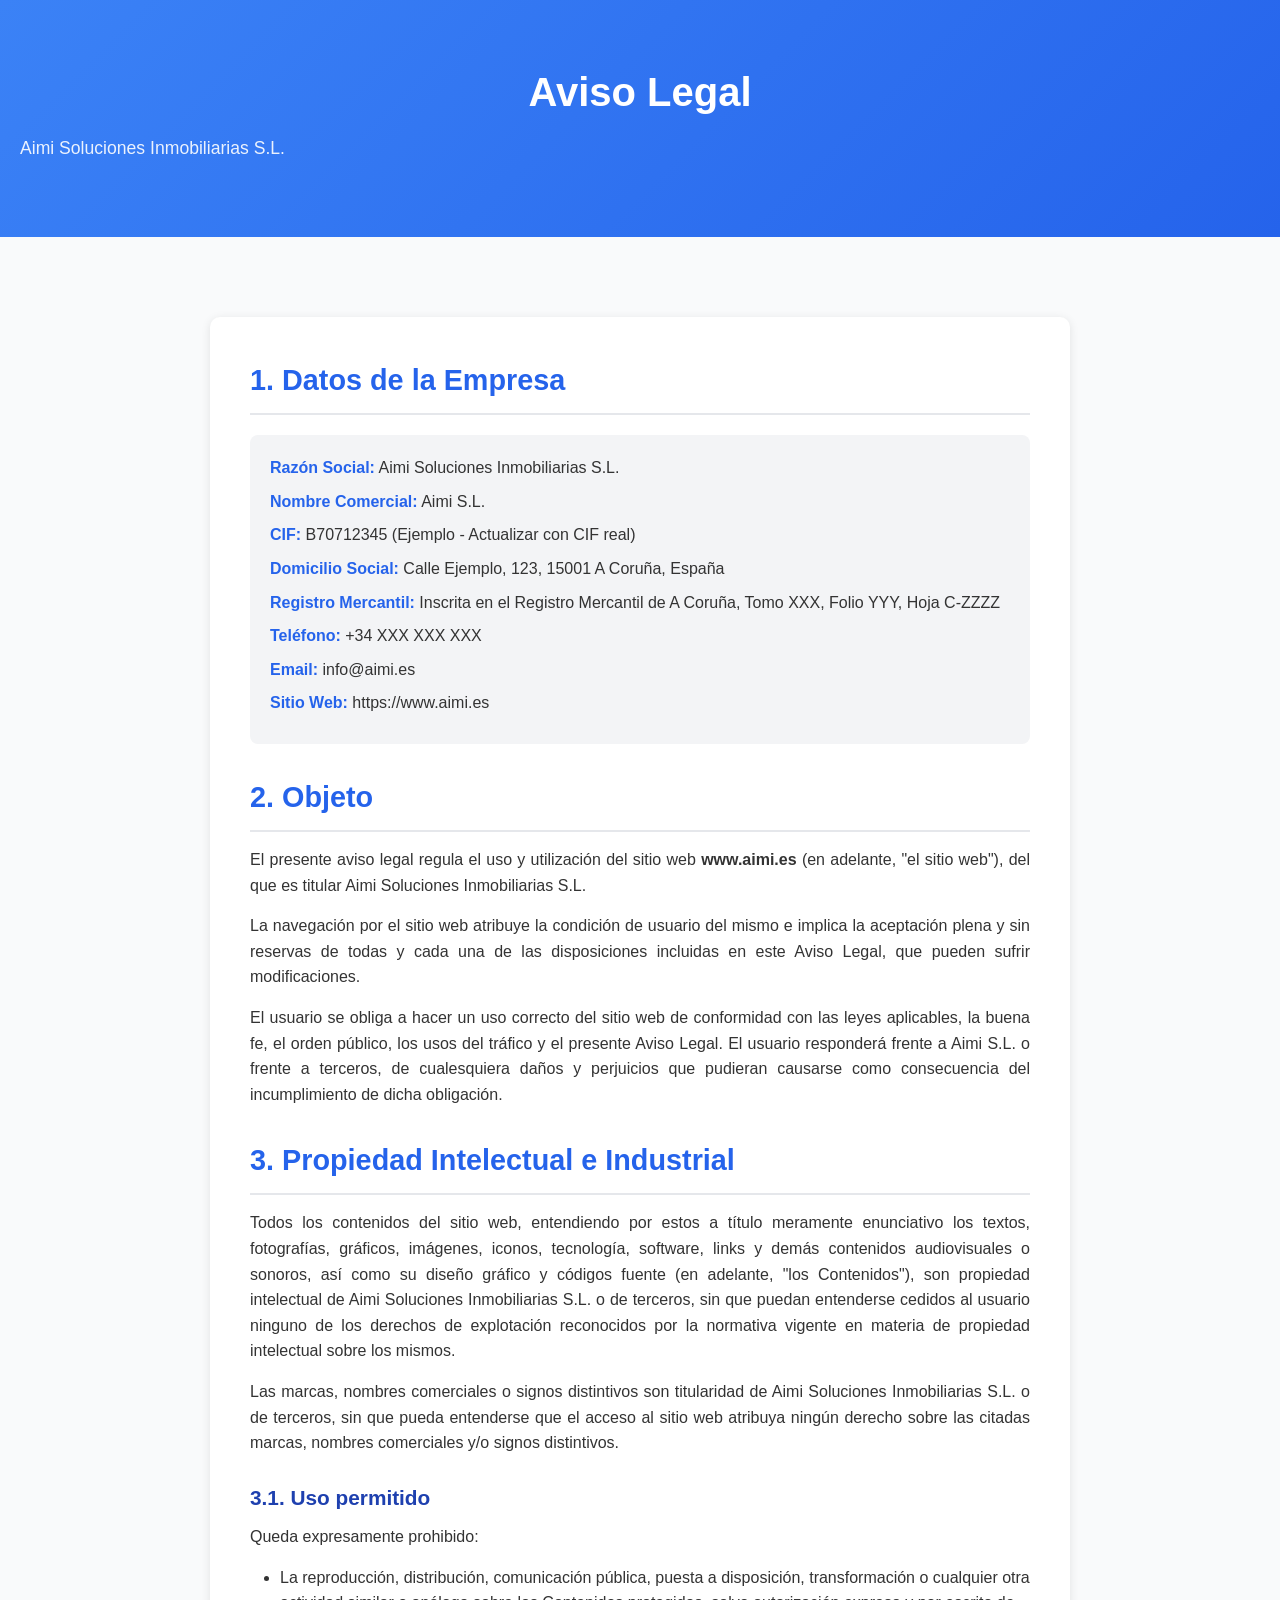
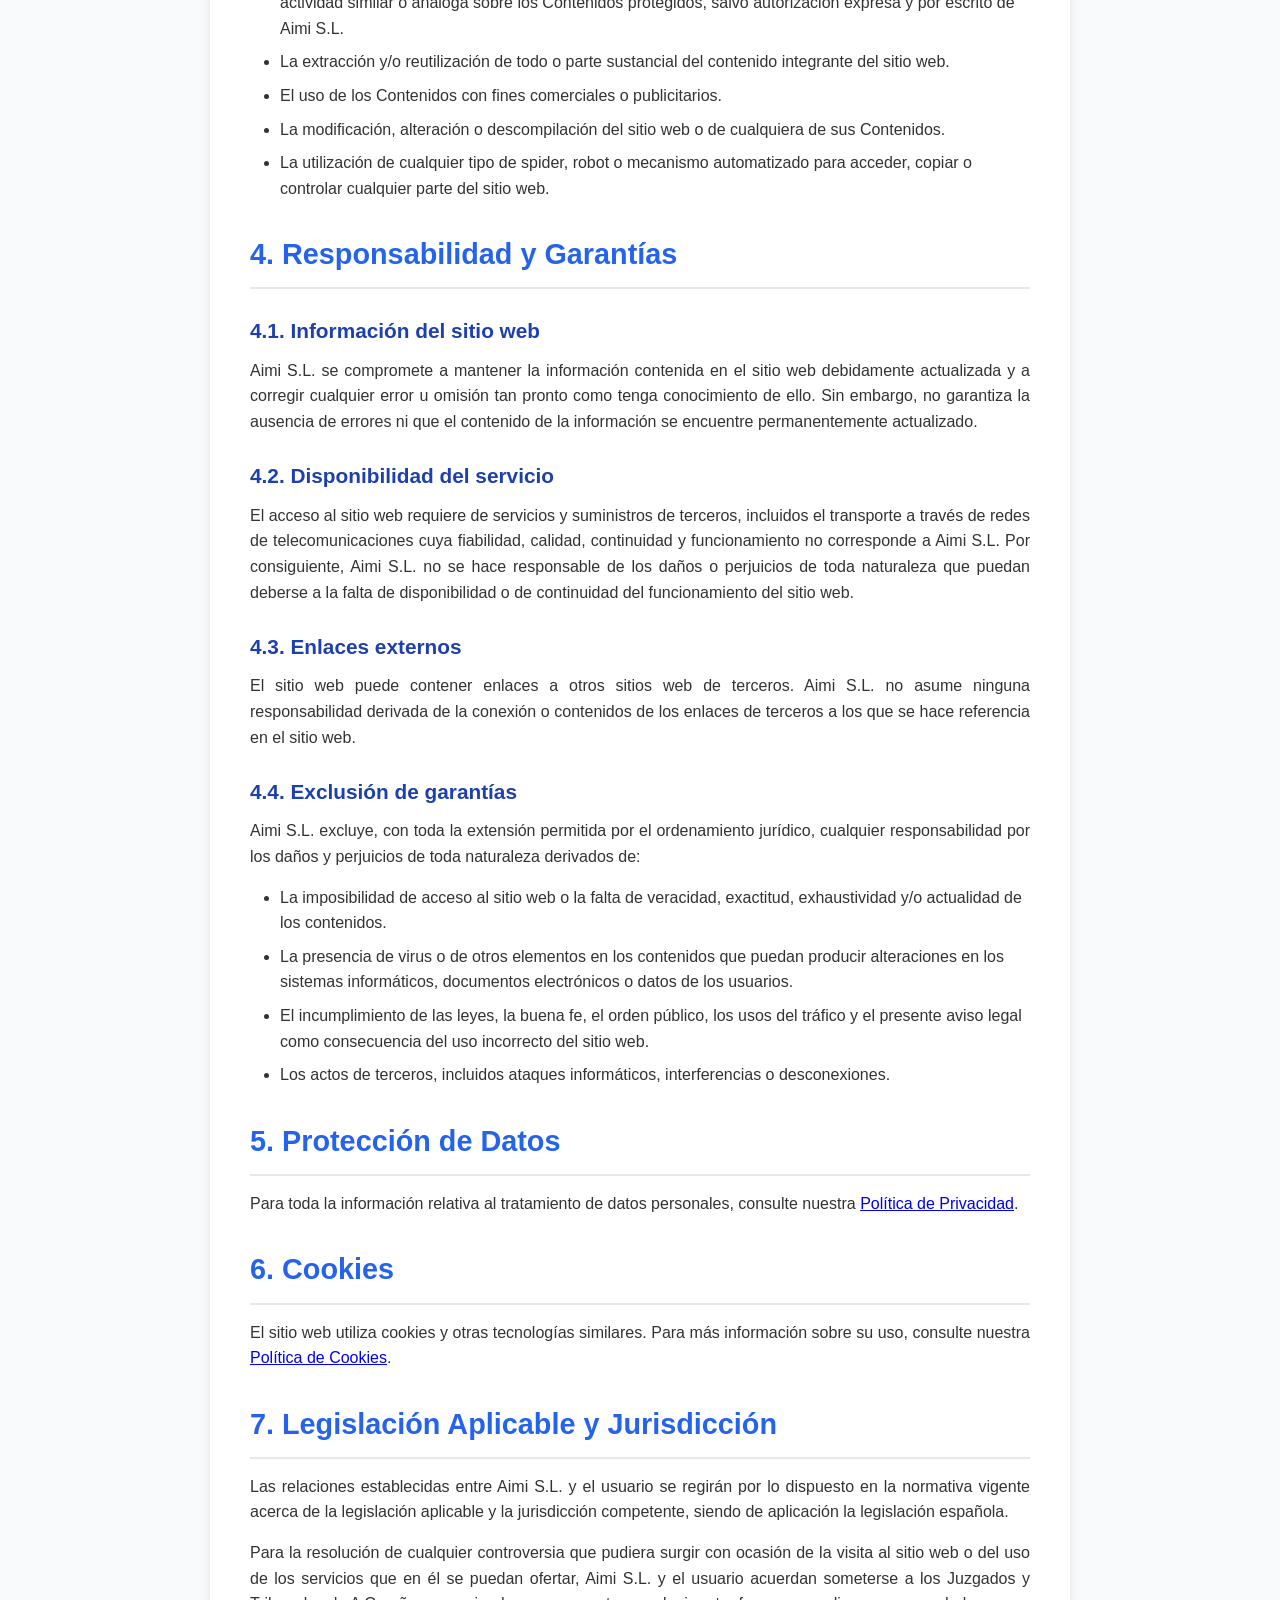
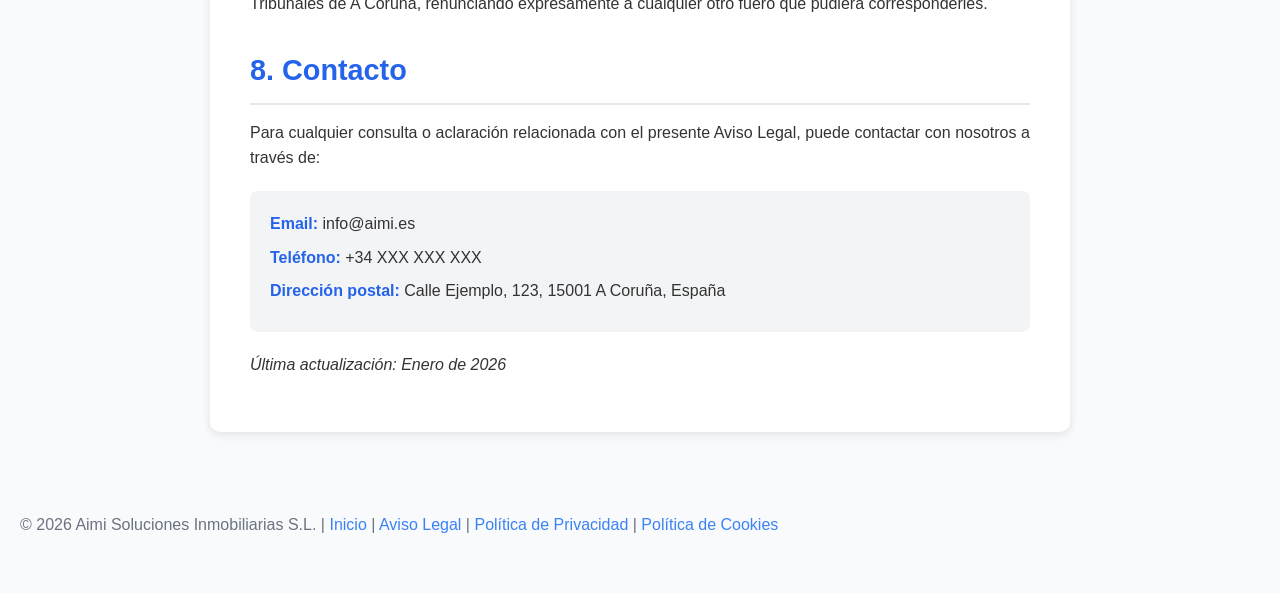
==== aviso-legal.html @ b7679202 "Pagina de aviso legal" ====
<!DOCTYPE html>
<html lang="es">
<head>
    <meta charset="UTF-8">
    <meta name="viewport" content="width=device-width, initial-scale=1.0">
    <title>Aviso Legal - Aimi S.L.</title>
    
    <meta name="description" content="Aviso Legal de Aimi Soluciones Inmobiliarias S.L. - Información legal y de responsabilidad.">
    <meta name="robots" content="noindex, follow">
    
    <!-- Favicon -->
    <link rel="icon" type="image/svg+xml" href="favicon.svg">
    <link rel="icon" type="image/png" sizes="32x32" href="favicon-32x32.png">
    <link rel="icon" type="image/png" sizes="16x16" href="favicon-16x16.png">
    <link rel="apple-touch-icon" sizes="180x180" href="apple-touch-icon.png">
    <link rel="manifest" href="site.webmanifest">
    <meta name="theme-color" content="#3b82f6">
    
    <style>
        * {
            margin: 0;
            padding: 0;
            box-sizing: border-box;
        }

        body {
            font-family: -apple-system, BlinkMacSystemFont, 'Segoe UI', Roboto, Oxygen, Ubuntu, Cantarell, sans-serif;
            line-height: 1.6;
            color: #333;
            background-color: #f9fafb;
        }

        .container {
            max-width: 900px;
            margin: 0 auto;
            padding: 40px 20px;
        }

        header {
            background: linear-gradient(135deg, #3b82f6 0%, #2563eb 100%);
            color: white;
            padding: 60px 20px;
            text-align: center;
            margin-bottom: 40px;
        }

        header h1 {
            font-size: 2.5rem;
            margin-bottom: 10px;
        }

        header p {
            font-size: 1.1rem;
            opacity: 0.9;
        }

        .content {
            background: white;
            padding: 40px;
            border-radius: 10px;
            box-shadow: 0 2px 10px rgba(0,0,0,0.1);
        }

        h2 {
            color: #2563eb;
            font-size: 1.8rem;
            margin-top: 30px;
            margin-bottom: 15px;
            padding-bottom: 10px;
            border-bottom: 2px solid #e5e7eb;
        }

        h2:first-child {
            margin-top: 0;
        }

        h3 {
            color: #1e40af;
            font-size: 1.3rem;
            margin-top: 25px;
            margin-bottom: 10px;
        }

        p {
            margin-bottom: 15px;
            text-align: justify;
        }

        ul {
            margin-left: 30px;
            margin-bottom: 15px;
        }

        li {
            margin-bottom: 8px;
        }

        .company-info {
            background: #f3f4f6;
            padding: 20px;
            border-radius: 8px;
            margin: 20px 0;
        }

        .company-info p {
            margin-bottom: 8px;
        }

        .company-info strong {
            color: #2563eb;
        }

        footer {
            text-align: center;
            padding: 40px 20px;
            color: #6b7280;
        }

        footer a {
            color: #3b82f6;
            text-decoration: none;
        }

        footer a:hover {
            text-decoration: underline;
        }

        @media (max-width: 768px) {
            header h1 {
                font-size: 2rem;
            }

            .content {
                padding: 25px;
            }

            h2 {
                font-size: 1.5rem;
            }
        }
    </style>
</head>
<body>
    <header>
        <h1>Aviso Legal</h1>
        <p>Aimi Soluciones Inmobiliarias S.L.</p>
    </header>

    <div class="container">
        <div class="content">
            <h2>1. Datos de la Empresa</h2>
            
            <div class="company-info">
                <p><strong>Razón Social:</strong> Aimi Soluciones Inmobiliarias S.L.</p>
                <p><strong>Nombre Comercial:</strong> Aimi S.L.</p>
                <p><strong>CIF:</strong> B70712345 (Ejemplo - Actualizar con CIF real)</p>
                <p><strong>Domicilio Social:</strong> Calle Ejemplo, 123, 15001 A Coruña, España</p>
                <p><strong>Registro Mercantil:</strong> Inscrita en el Registro Mercantil de A Coruña, Tomo XXX, Folio YYY, Hoja C-ZZZZ</p>
                <p><strong>Teléfono:</strong> +34 XXX XXX XXX</p>
                <p><strong>Email:</strong> info@aimi.es</p>
                <p><strong>Sitio Web:</strong> https://www.aimi.es</p>
            </div>

            <h2>2. Objeto</h2>
            
            <p>El presente aviso legal regula el uso y utilización del sitio web <strong>www.aimi.es</strong> (en adelante, "el sitio web"), del que es titular Aimi Soluciones Inmobiliarias S.L.</p>
            
            <p>La navegación por el sitio web atribuye la condición de usuario del mismo e implica la aceptación plena y sin reservas de todas y cada una de las disposiciones incluidas en este Aviso Legal, que pueden sufrir modificaciones.</p>
            
            <p>El usuario se obliga a hacer un uso correcto del sitio web de conformidad con las leyes aplicables, la buena fe, el orden público, los usos del tráfico y el presente Aviso Legal. El usuario responderá frente a Aimi S.L. o frente a terceros, de cualesquiera daños y perjuicios que pudieran causarse como consecuencia del incumplimiento de dicha obligación.</p>

            <h2>3. Propiedad Intelectual e Industrial</h2>
            
            <p>Todos los contenidos del sitio web, entendiendo por estos a título meramente enunciativo los textos, fotografías, gráficos, imágenes, iconos, tecnología, software, links y demás contenidos audiovisuales o sonoros, así como su diseño gráfico y códigos fuente (en adelante, "los Contenidos"), son propiedad intelectual de Aimi Soluciones Inmobiliarias S.L. o de terceros, sin que puedan entenderse cedidos al usuario ninguno de los derechos de explotación reconocidos por la normativa vigente en materia de propiedad intelectual sobre los mismos.</p>
            
            <p>Las marcas, nombres comerciales o signos distintivos son titularidad de Aimi Soluciones Inmobiliarias S.L. o de terceros, sin que pueda entenderse que el acceso al sitio web atribuya ningún derecho sobre las citadas marcas, nombres comerciales y/o signos distintivos.</p>

            <h3>3.1. Uso permitido</h3>
            <p>Queda expresamente prohibido:</p>
            <ul>
                <li>La reproducción, distribución, comunicación pública, puesta a disposición, transformación o cualquier otra actividad similar o análoga sobre los Contenidos protegidos, salvo autorización expresa y por escrito de Aimi S.L.</li>
                <li>La extracción y/o reutilización de todo o parte sustancial del contenido integrante del sitio web.</li>
                <li>El uso de los Contenidos con fines comerciales o publicitarios.</li>
                <li>La modificación, alteración o descompilación del sitio web o de cualquiera de sus Contenidos.</li>
                <li>La utilización de cualquier tipo de spider, robot o mecanismo automatizado para acceder, copiar o controlar cualquier parte del sitio web.</li>
            </ul>

            <h2>4. Responsabilidad y Garantías</h2>

            <h3>4.1. Información del sitio web</h3>
            <p>Aimi S.L. se compromete a mantener la información contenida en el sitio web debidamente actualizada y a corregir cualquier error u omisión tan pronto como tenga conocimiento de ello. Sin embargo, no garantiza la ausencia de errores ni que el contenido de la información se encuentre permanentemente actualizado.</p>

            <h3>4.2. Disponibilidad del servicio</h3>
            <p>El acceso al sitio web requiere de servicios y suministros de terceros, incluidos el transporte a través de redes de telecomunicaciones cuya fiabilidad, calidad, continuidad y funcionamiento no corresponde a Aimi S.L. Por consiguiente, Aimi S.L. no se hace responsable de los daños o perjuicios de toda naturaleza que puedan deberse a la falta de disponibilidad o de continuidad del funcionamiento del sitio web.</p>

            <h3>4.3. Enlaces externos</h3>
            <p>El sitio web puede contener enlaces a otros sitios web de terceros. Aimi S.L. no asume ninguna responsabilidad derivada de la conexión o contenidos de los enlaces de terceros a los que se hace referencia en el sitio web.</p>

            <h3>4.4. Exclusión de garantías</h3>
            <p>Aimi S.L. excluye, con toda la extensión permitida por el ordenamiento jurídico, cualquier responsabilidad por los daños y perjuicios de toda naturaleza derivados de:</p>
            <ul>
                <li>La imposibilidad de acceso al sitio web o la falta de veracidad, exactitud, exhaustividad y/o actualidad de los contenidos.</li>
                <li>La presencia de virus o de otros elementos en los contenidos que puedan producir alteraciones en los sistemas informáticos, documentos electrónicos o datos de los usuarios.</li>
                <li>El incumplimiento de las leyes, la buena fe, el orden público, los usos del tráfico y el presente aviso legal como consecuencia del uso incorrecto del sitio web.</li>
                <li>Los actos de terceros, incluidos ataques informáticos, interferencias o desconexiones.</li>
            </ul>

            <h2>5. Protección de Datos</h2>
            
            <p>Para toda la información relativa al tratamiento de datos personales, consulte nuestra <a href="politica-privacidad.html">Política de Privacidad</a>.</p>

            <h2>6. Cookies</h2>
            
            <p>El sitio web utiliza cookies y otras tecnologías similares. Para más información sobre su uso, consulte nuestra <a href="politica-cookies.html">Política de Cookies</a>.</p>

            <h2>7. Legislación Aplicable y Jurisdicción</h2>
            
            <p>Las relaciones establecidas entre Aimi S.L. y el usuario se regirán por lo dispuesto en la normativa vigente acerca de la legislación aplicable y la jurisdicción competente, siendo de aplicación la legislación española.</p>
            
            <p>Para la resolución de cualquier controversia que pudiera surgir con ocasión de la visita al sitio web o del uso de los servicios que en él se puedan ofertar, Aimi S.L. y el usuario acuerdan someterse a los Juzgados y Tribunales de A Coruña, renunciando expresamente a cualquier otro fuero que pudiera corresponderles.</p>

            <h2>8. Contacto</h2>
            
            <p>Para cualquier consulta o aclaración relacionada con el presente Aviso Legal, puede contactar con nosotros a través de:</p>
            
            <div class="company-info">
                <p><strong>Email:</strong> info@aimi.es</p>
                <p><strong>Teléfono:</strong> +34 XXX XXX XXX</p>
                <p><strong>Dirección postal:</strong> Calle Ejemplo, 123, 15001 A Coruña, España</p>
            </div>

            <p><em>Última actualización: Enero de 2026</em></p>
        </div>
    </div>

    <footer>
        <p>&copy; 2026 Aimi Soluciones Inmobiliarias S.L. | <a href="landing-propietarios.html">Inicio</a> | <a href="aviso-legal.html">Aviso Legal</a> | <a href="politica-privacidad.html">Política de Privacidad</a> | <a href="politica-cookies.html">Política de Cookies</a></p>
    </footer>
</body>
</html>
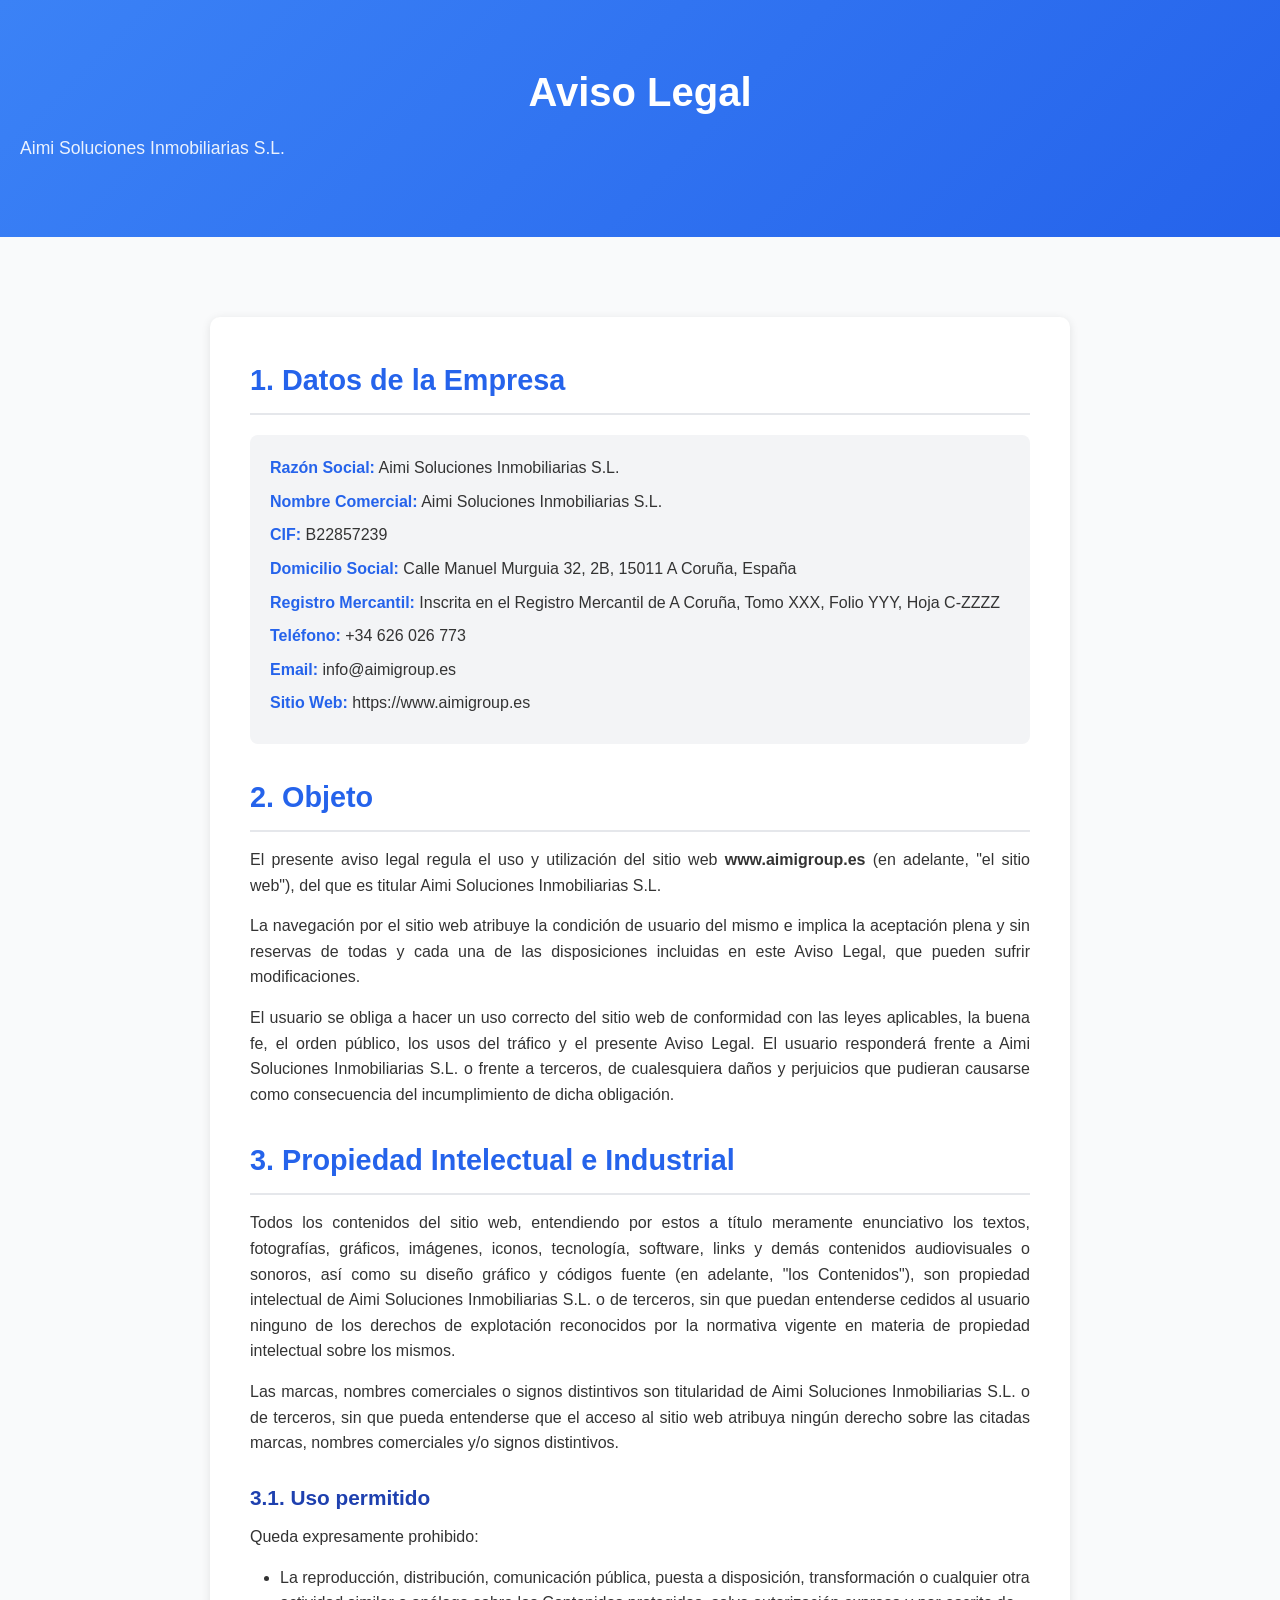
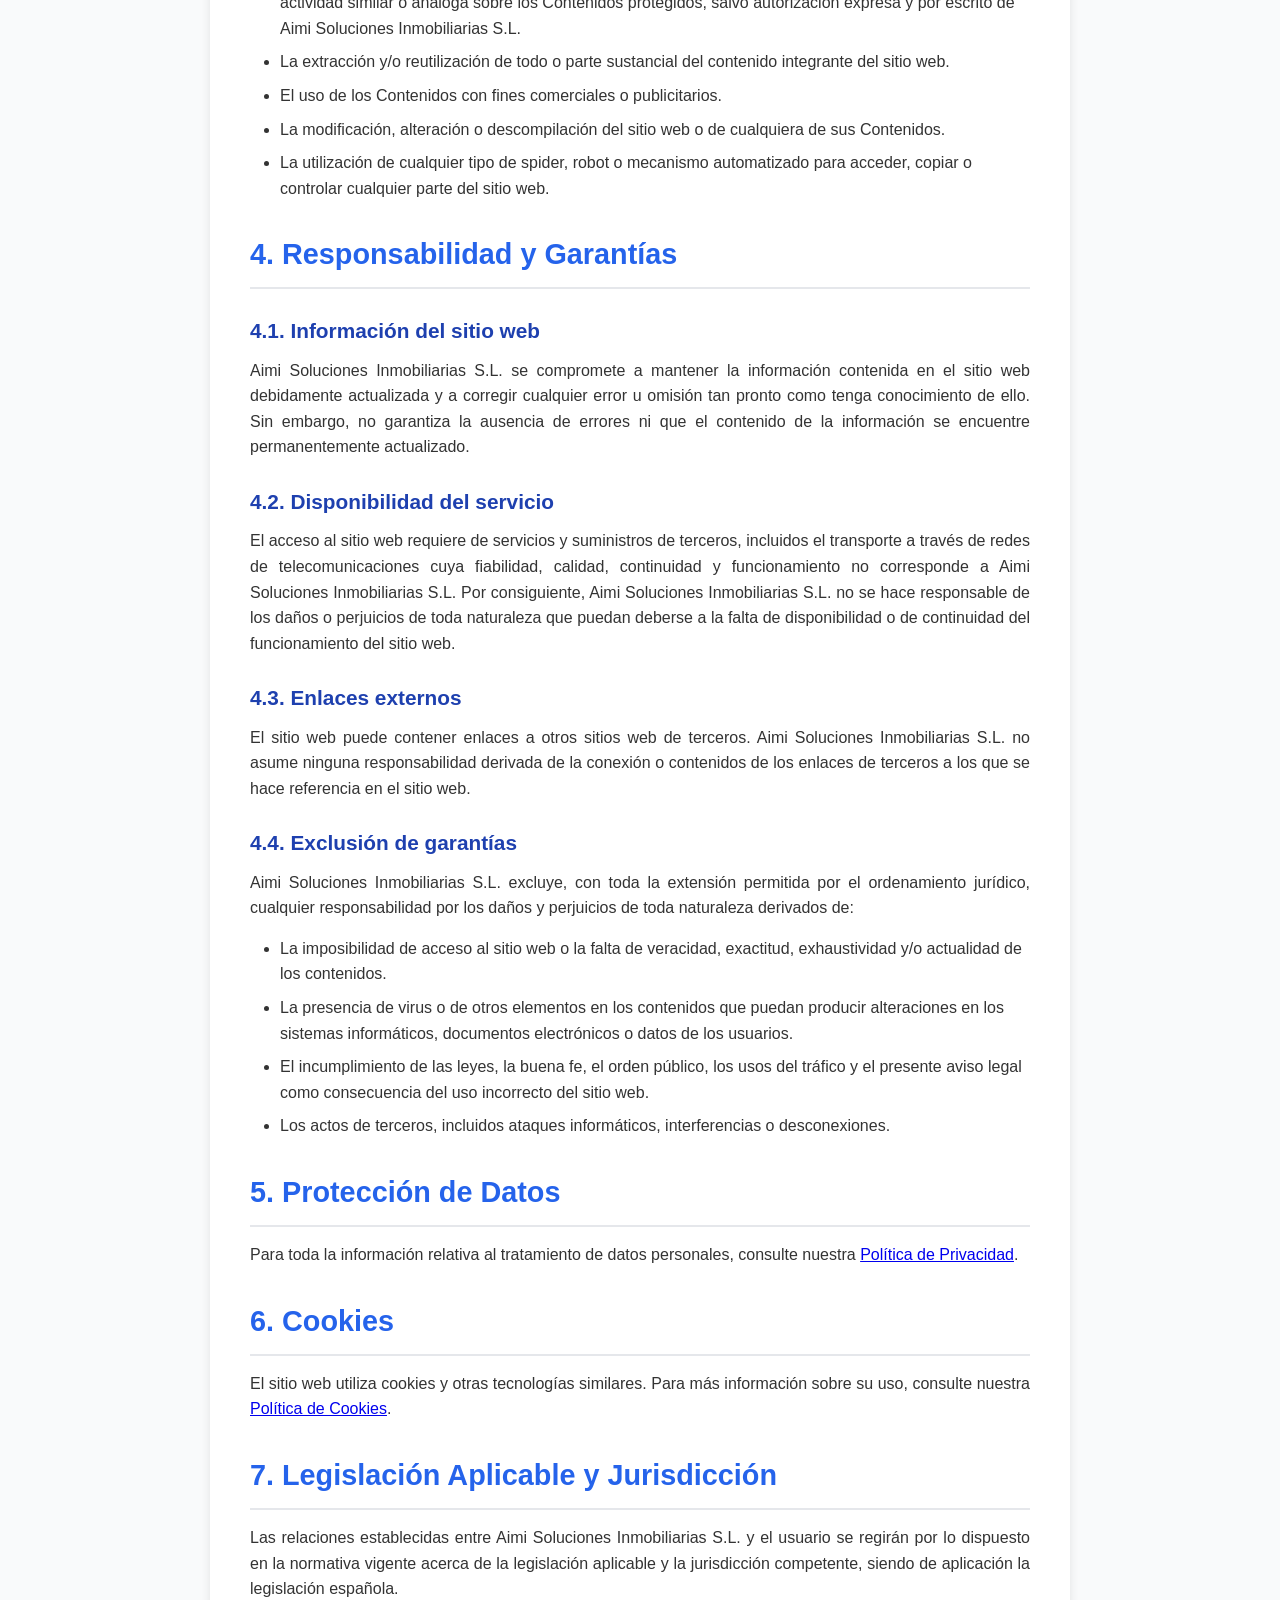
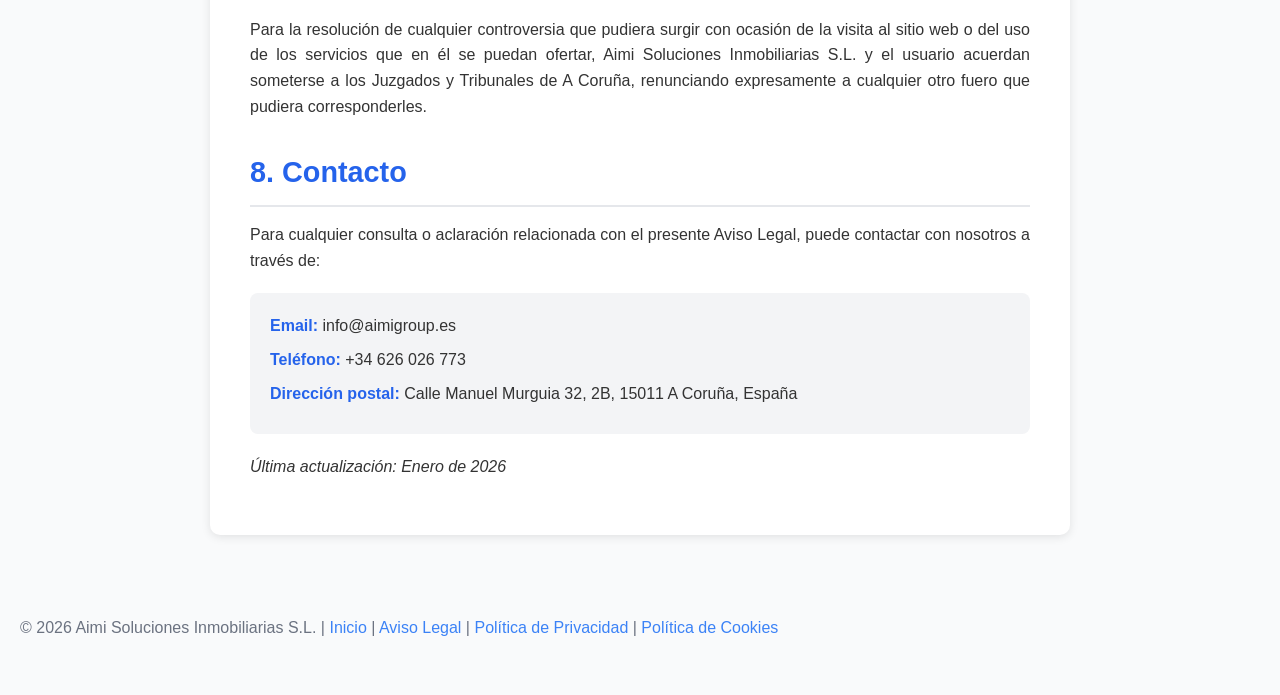
==== commit 79bea05d: "Sustituir datos fake" ====
--- a/aviso-legal.html
+++ b/aviso-legal.html
@@ -3,7 +3,7 @@
 <head>
     <meta charset="UTF-8">
     <meta name="viewport" content="width=device-width, initial-scale=1.0">
-    <title>Aviso Legal - Aimi S.L.</title>
+    <title>Aviso Legal - Aimi Soluciones Inmobiliarias S.L.</title>
     
     <meta name="description" content="Aviso Legal de Aimi Soluciones Inmobiliarias S.L. - Información legal y de responsabilidad.">
     <meta name="robots" content="noindex, follow">
@@ -152,22 +152,22 @@
             
             <div class="company-info">
                 <p><strong>Razón Social:</strong> Aimi Soluciones Inmobiliarias S.L.</p>
-                <p><strong>Nombre Comercial:</strong> Aimi S.L.</p>
-                <p><strong>CIF:</strong> B70712345 (Ejemplo - Actualizar con CIF real)</p>
-                <p><strong>Domicilio Social:</strong> Calle Ejemplo, 123, 15001 A Coruña, España</p>
+                <p><strong>Nombre Comercial:</strong> Aimi Soluciones Inmobiliarias S.L.</p>
+                <p><strong>CIF:</strong> B22857239</p>
+                <p><strong>Domicilio Social:</strong> Calle Manuel Murguia 32, 2B, 15011 A Coruña, España</p>
                 <p><strong>Registro Mercantil:</strong> Inscrita en el Registro Mercantil de A Coruña, Tomo XXX, Folio YYY, Hoja C-ZZZZ</p>
-                <p><strong>Teléfono:</strong> +34 XXX XXX XXX</p>
-                <p><strong>Email:</strong> info@aimi.es</p>
-                <p><strong>Sitio Web:</strong> https://www.aimi.es</p>
+                <p><strong>Teléfono:</strong> +34 626 026 773</p>
+                <p><strong>Email:</strong> info@aimigroup.es</p>
+                <p><strong>Sitio Web:</strong> https://www.aimigroup.es</p>
             </div>
 
             <h2>2. Objeto</h2>
             
-            <p>El presente aviso legal regula el uso y utilización del sitio web <strong>www.aimi.es</strong> (en adelante, "el sitio web"), del que es titular Aimi Soluciones Inmobiliarias S.L.</p>
+            <p>El presente aviso legal regula el uso y utilización del sitio web <strong>www.aimigroup.es</strong> (en adelante, "el sitio web"), del que es titular Aimi Soluciones Inmobiliarias S.L.</p>
             
             <p>La navegación por el sitio web atribuye la condición de usuario del mismo e implica la aceptación plena y sin reservas de todas y cada una de las disposiciones incluidas en este Aviso Legal, que pueden sufrir modificaciones.</p>
             
-            <p>El usuario se obliga a hacer un uso correcto del sitio web de conformidad con las leyes aplicables, la buena fe, el orden público, los usos del tráfico y el presente Aviso Legal. El usuario responderá frente a Aimi S.L. o frente a terceros, de cualesquiera daños y perjuicios que pudieran causarse como consecuencia del incumplimiento de dicha obligación.</p>
+            <p>El usuario se obliga a hacer un uso correcto del sitio web de conformidad con las leyes aplicables, la buena fe, el orden público, los usos del tráfico y el presente Aviso Legal. El usuario responderá frente a Aimi Soluciones Inmobiliarias S.L. o frente a terceros, de cualesquiera daños y perjuicios que pudieran causarse como consecuencia del incumplimiento de dicha obligación.</p>
 
             <h2>3. Propiedad Intelectual e Industrial</h2>
             
@@ -178,7 +178,7 @@
             <h3>3.1. Uso permitido</h3>
             <p>Queda expresamente prohibido:</p>
             <ul>
-                <li>La reproducción, distribución, comunicación pública, puesta a disposición, transformación o cualquier otra actividad similar o análoga sobre los Contenidos protegidos, salvo autorización expresa y por escrito de Aimi S.L.</li>
+                <li>La reproducción, distribución, comunicación pública, puesta a disposición, transformación o cualquier otra actividad similar o análoga sobre los Contenidos protegidos, salvo autorización expresa y por escrito de Aimi Soluciones Inmobiliarias S.L.</li>
                 <li>La extracción y/o reutilización de todo o parte sustancial del contenido integrante del sitio web.</li>
                 <li>El uso de los Contenidos con fines comerciales o publicitarios.</li>
                 <li>La modificación, alteración o descompilación del sitio web o de cualquiera de sus Contenidos.</li>
@@ -188,16 +188,16 @@
             <h2>4. Responsabilidad y Garantías</h2>
 
             <h3>4.1. Información del sitio web</h3>
-            <p>Aimi S.L. se compromete a mantener la información contenida en el sitio web debidamente actualizada y a corregir cualquier error u omisión tan pronto como tenga conocimiento de ello. Sin embargo, no garantiza la ausencia de errores ni que el contenido de la información se encuentre permanentemente actualizado.</p>
+            <p>Aimi Soluciones Inmobiliarias S.L. se compromete a mantener la información contenida en el sitio web debidamente actualizada y a corregir cualquier error u omisión tan pronto como tenga conocimiento de ello. Sin embargo, no garantiza la ausencia de errores ni que el contenido de la información se encuentre permanentemente actualizado.</p>
 
             <h3>4.2. Disponibilidad del servicio</h3>
-            <p>El acceso al sitio web requiere de servicios y suministros de terceros, incluidos el transporte a través de redes de telecomunicaciones cuya fiabilidad, calidad, continuidad y funcionamiento no corresponde a Aimi S.L. Por consiguiente, Aimi S.L. no se hace responsable de los daños o perjuicios de toda naturaleza que puedan deberse a la falta de disponibilidad o de continuidad del funcionamiento del sitio web.</p>
+            <p>El acceso al sitio web requiere de servicios y suministros de terceros, incluidos el transporte a través de redes de telecomunicaciones cuya fiabilidad, calidad, continuidad y funcionamiento no corresponde a Aimi Soluciones Inmobiliarias S.L. Por consiguiente, Aimi Soluciones Inmobiliarias S.L. no se hace responsable de los daños o perjuicios de toda naturaleza que puedan deberse a la falta de disponibilidad o de continuidad del funcionamiento del sitio web.</p>
 
             <h3>4.3. Enlaces externos</h3>
-            <p>El sitio web puede contener enlaces a otros sitios web de terceros. Aimi S.L. no asume ninguna responsabilidad derivada de la conexión o contenidos de los enlaces de terceros a los que se hace referencia en el sitio web.</p>
+            <p>El sitio web puede contener enlaces a otros sitios web de terceros. Aimi Soluciones Inmobiliarias S.L. no asume ninguna responsabilidad derivada de la conexión o contenidos de los enlaces de terceros a los que se hace referencia en el sitio web.</p>
 
             <h3>4.4. Exclusión de garantías</h3>
-            <p>Aimi S.L. excluye, con toda la extensión permitida por el ordenamiento jurídico, cualquier responsabilidad por los daños y perjuicios de toda naturaleza derivados de:</p>
+            <p>Aimi Soluciones Inmobiliarias S.L. excluye, con toda la extensión permitida por el ordenamiento jurídico, cualquier responsabilidad por los daños y perjuicios de toda naturaleza derivados de:</p>
             <ul>
                 <li>La imposibilidad de acceso al sitio web o la falta de veracidad, exactitud, exhaustividad y/o actualidad de los contenidos.</li>
                 <li>La presencia de virus o de otros elementos en los contenidos que puedan producir alteraciones en los sistemas informáticos, documentos electrónicos o datos de los usuarios.</li>
@@ -207,26 +207,26 @@
 
             <h2>5. Protección de Datos</h2>
             
-            <p>Para toda la información relativa al tratamiento de datos personales, consulte nuestra <a href="politica-privacidad.html">Política de Privacidad</a>.</p>
+            <p>Para toda la información relativa al tratamiento de datos personales, consulte nuestra <a href="privacidad.html">Política de Privacidad</a>.</p>
 
             <h2>6. Cookies</h2>
             
-            <p>El sitio web utiliza cookies y otras tecnologías similares. Para más información sobre su uso, consulte nuestra <a href="politica-cookies.html">Política de Cookies</a>.</p>
+            <p>El sitio web utiliza cookies y otras tecnologías similares. Para más información sobre su uso, consulte nuestra <a href="cookies.html">Política de Cookies</a>.</p>
 
             <h2>7. Legislación Aplicable y Jurisdicción</h2>
             
-            <p>Las relaciones establecidas entre Aimi S.L. y el usuario se regirán por lo dispuesto en la normativa vigente acerca de la legislación aplicable y la jurisdicción competente, siendo de aplicación la legislación española.</p>
-            
-            <p>Para la resolución de cualquier controversia que pudiera surgir con ocasión de la visita al sitio web o del uso de los servicios que en él se puedan ofertar, Aimi S.L. y el usuario acuerdan someterse a los Juzgados y Tribunales de A Coruña, renunciando expresamente a cualquier otro fuero que pudiera corresponderles.</p>
+            <p>Las relaciones establecidas entre Aimi Soluciones Inmobiliarias S.L. y el usuario se regirán por lo dispuesto en la normativa vigente acerca de la legislación aplicable y la jurisdicción competente, siendo de aplicación la legislación española.</p>
+            
+            <p>Para la resolución de cualquier controversia que pudiera surgir con ocasión de la visita al sitio web o del uso de los servicios que en él se puedan ofertar, Aimi Soluciones Inmobiliarias S.L. y el usuario acuerdan someterse a los Juzgados y Tribunales de A Coruña, renunciando expresamente a cualquier otro fuero que pudiera corresponderles.</p>
 
             <h2>8. Contacto</h2>
             
             <p>Para cualquier consulta o aclaración relacionada con el presente Aviso Legal, puede contactar con nosotros a través de:</p>
             
             <div class="company-info">
-                <p><strong>Email:</strong> info@aimi.es</p>
-                <p><strong>Teléfono:</strong> +34 XXX XXX XXX</p>
-                <p><strong>Dirección postal:</strong> Calle Ejemplo, 123, 15001 A Coruña, España</p>
+                <p><strong>Email:</strong> info@aimigroup.es</p>
+                <p><strong>Teléfono:</strong> +34 626 026 773</p>
+                <p><strong>Dirección postal:</strong> Calle Manuel Murguia 32, 2B, 15011 A Coruña, España</p>
             </div>
 
             <p><em>Última actualización: Enero de 2026</em></p>
@@ -234,7 +234,7 @@
     </div>
 
     <footer>
-        <p>&copy; 2026 Aimi Soluciones Inmobiliarias S.L. | <a href="landing-propietarios.html">Inicio</a> | <a href="aviso-legal.html">Aviso Legal</a> | <a href="politica-privacidad.html">Política de Privacidad</a> | <a href="politica-cookies.html">Política de Cookies</a></p>
+        <p>&copy; 2026 Aimi Soluciones Inmobiliarias S.L. | <a href="landing-propietarios.html">Inicio</a> | <a href="aviso-legal.html">Aviso Legal</a> | <a href="privacidad.html">Política de Privacidad</a> | <a href="cookies.html">Política de Cookies</a></p>
     </footer>
 </body>
 </html>
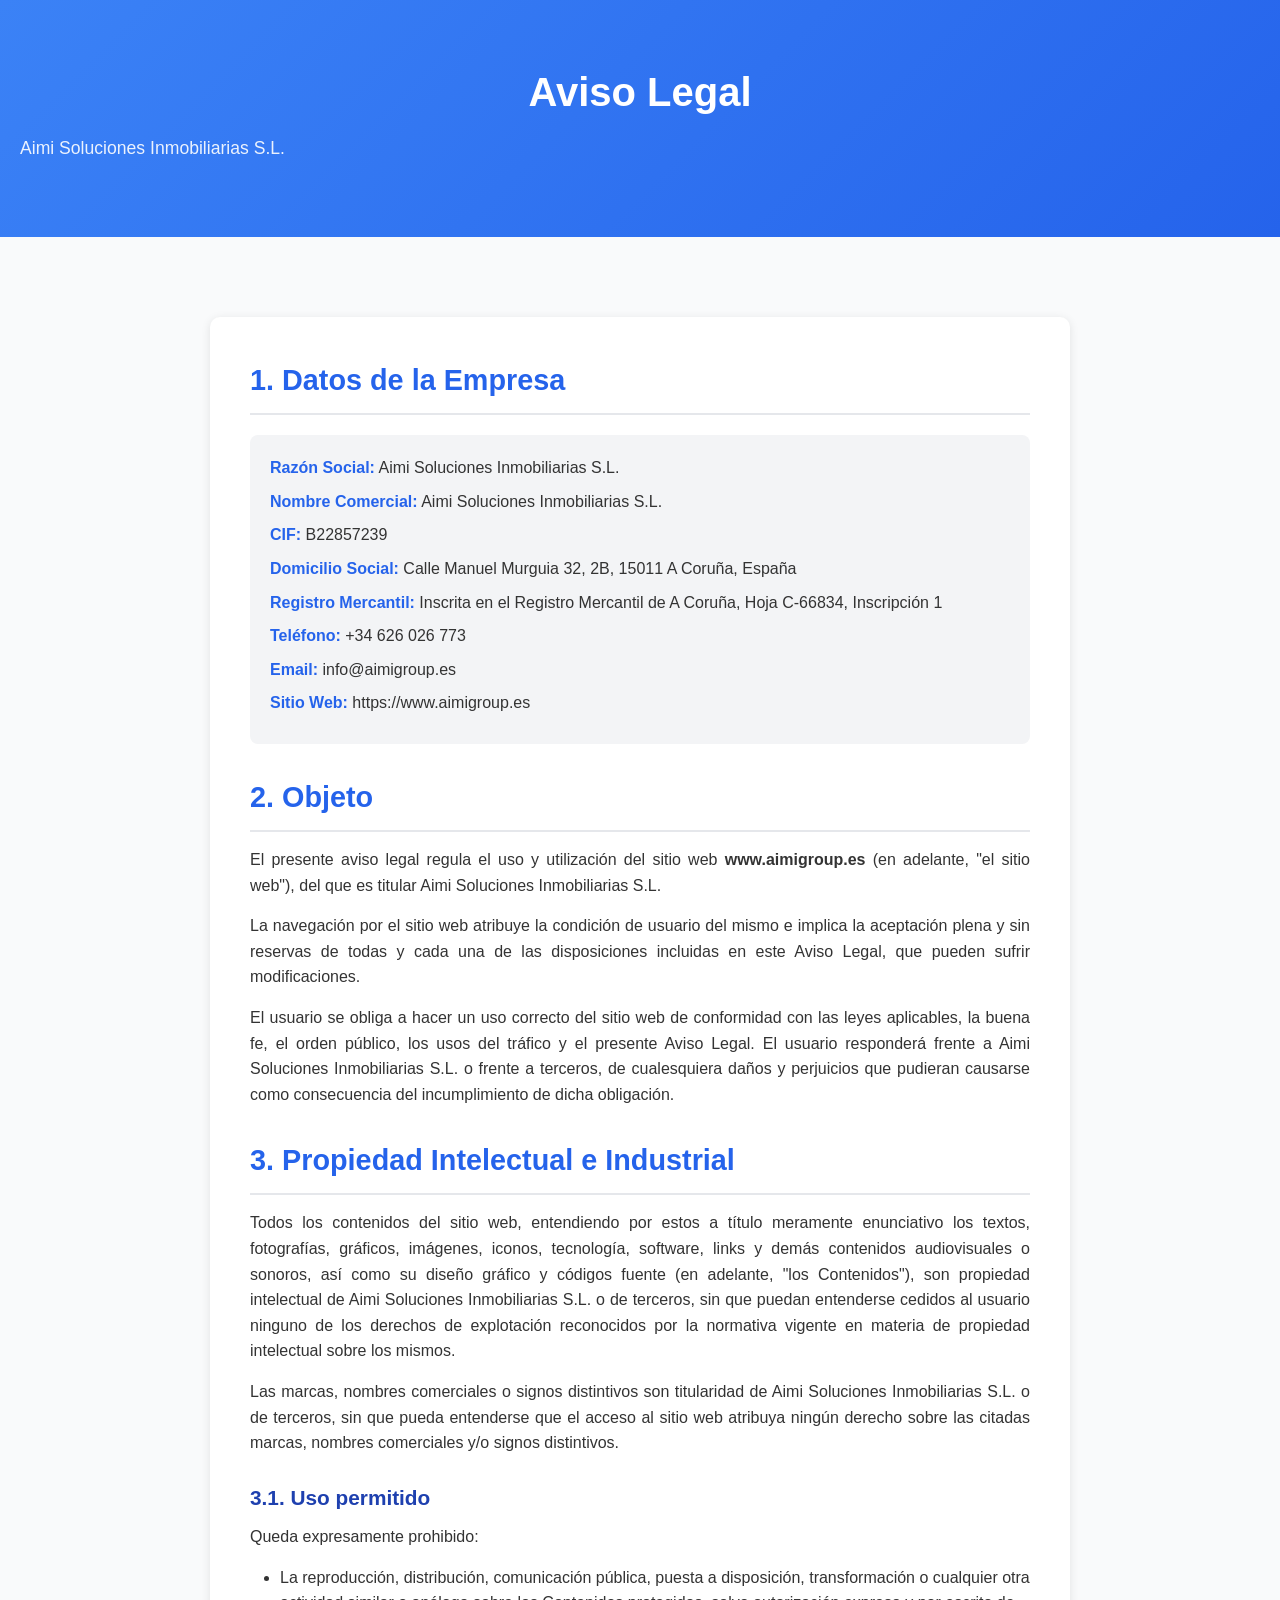
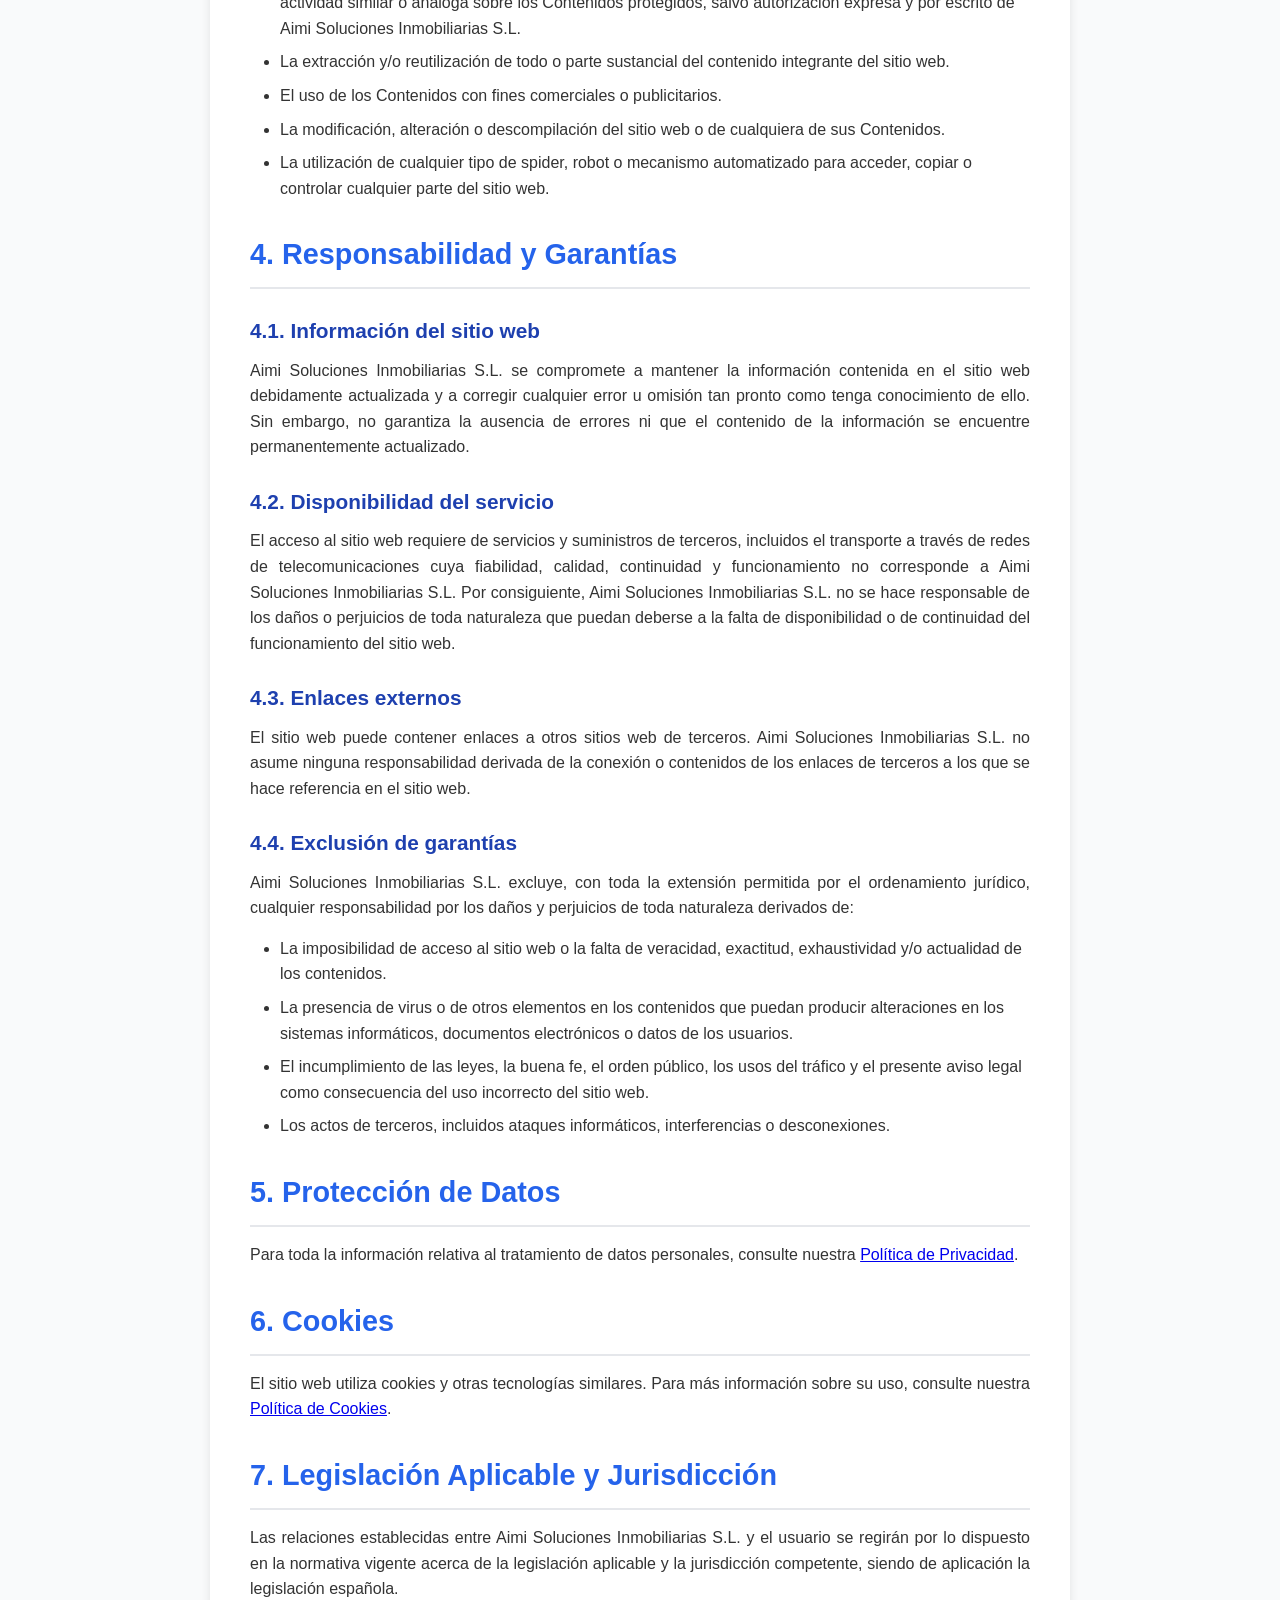
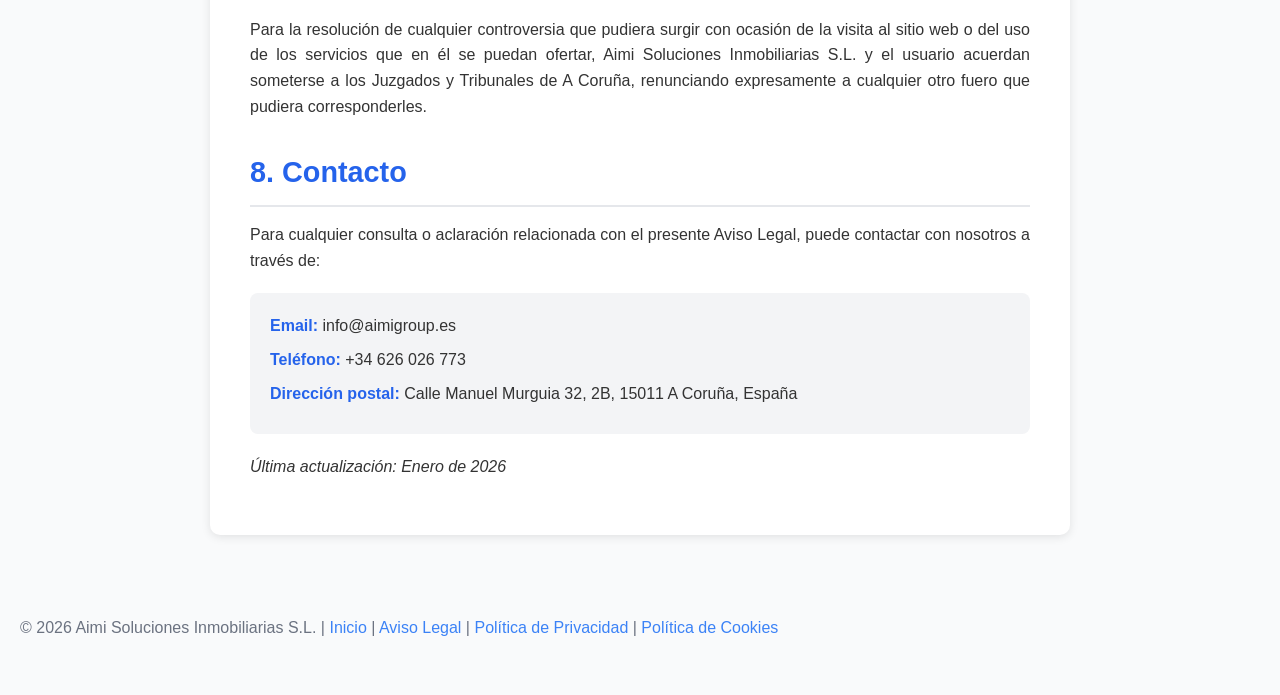
==== commit 74ec262e: "cambios en placeholders" ====
--- a/aviso-legal.html
+++ b/aviso-legal.html
@@ -155,7 +155,7 @@
                 <p><strong>Nombre Comercial:</strong> Aimi Soluciones Inmobiliarias S.L.</p>
                 <p><strong>CIF:</strong> B22857239</p>
                 <p><strong>Domicilio Social:</strong> Calle Manuel Murguia 32, 2B, 15011 A Coruña, España</p>
-                <p><strong>Registro Mercantil:</strong> Inscrita en el Registro Mercantil de A Coruña, Tomo XXX, Folio YYY, Hoja C-ZZZZ</p>
+                <p><strong>Registro Mercantil:</strong> Inscrita en el Registro Mercantil de A Coruña, Hoja C-66834, Inscripción 1</p>
                 <p><strong>Teléfono:</strong> +34 626 026 773</p>
                 <p><strong>Email:</strong> info@aimigroup.es</p>
                 <p><strong>Sitio Web:</strong> https://www.aimigroup.es</p>
